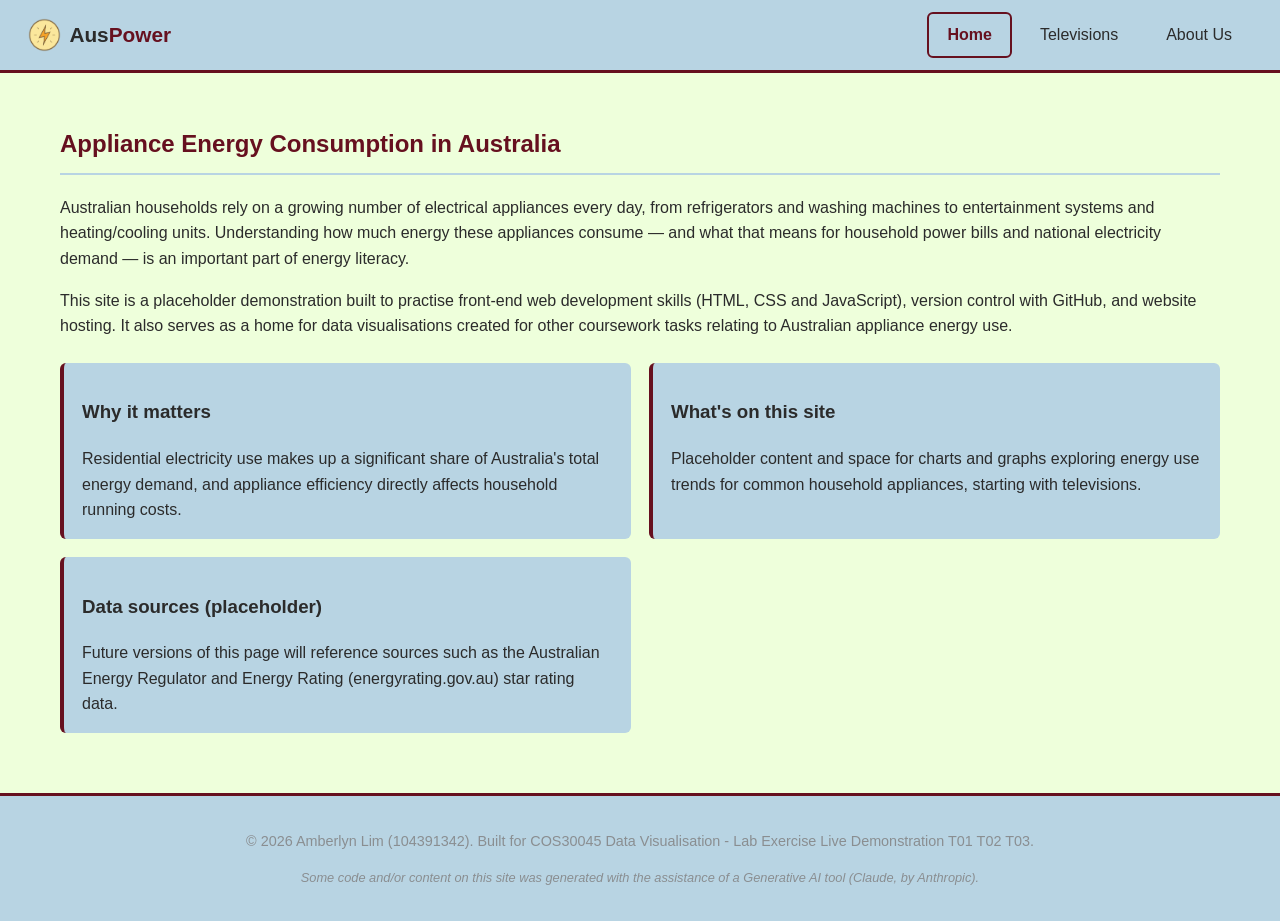
==== index.html @ 5d1ccb13 "copy t01" ====
<!DOCTYPE html>
<html lang="en-AU">
<head>
<meta charset="UTF-8">
<meta name="viewport" content="width=device-width, initial-scale=1.0">
<link rel="icon" type="image/png" href="images/PowerIcon.png">
<title>Home</title>
<link rel="stylesheet" href="style.css">
</head>
<body data-page="home">

<header class="topnav" id="site-nav"></header>

<main>
  <section class="page active">
    <h1>Appliance Energy Consumption in Australia</h1>
    <p>
      Australian households rely on a growing number of electrical appliances every day, from
      refrigerators and washing machines to entertainment systems and heating/cooling units.
      Understanding how much energy these appliances consume — and what that means for household
      power bills and national electricity demand — is an important part of energy literacy.
    </p>
    <p>
      This site is a placeholder demonstration built to practise front-end web development skills
      (HTML, CSS and JavaScript), version control with GitHub, and website hosting. It also serves
      as a home for data visualisations created for other coursework tasks relating to Australian
      appliance energy use.
    </p>

    <div class="card-grid">
      <div class="card">
        <h3>Why it matters</h3>
        <p>Residential electricity use makes up a significant share of Australia's total energy
        demand, and appliance efficiency directly affects household running costs.</p>
      </div>
      <div class="card">
        <h3>What's on this site</h3>
        <p>Placeholder content and space for charts and graphs exploring energy use trends for
        common household appliances, starting with televisions.</p>
      </div>
      <div class="card">
        <h3>Data sources (placeholder)</h3>
        <p>Future versions of this page will reference sources such as the Australian Energy
        Regulator and Energy Rating (energyrating.gov.au) star rating data.</p>
      </div>
    </div>
  </section>
</main>

<footer id="site-footer"></footer>

<script src="script.js"></script>
</body>
</html>
---- style.css ----
:root {
  --bg-main: #eeffdb;
  --bg-panel: #b8d4e3;
  --accent: #66101f;
  --accent-soft: #855a5c;
  --text-muted: #8a8e91;
  --text-dark: #2b2b2b;
}

* {
  box-sizing: border-box;
}

body {
  margin: 0;
  font-family: "Segoe UI", Arial, sans-serif;
  background-color: var(--bg-main);
  color: var(--text-dark);
  line-height: 1.6;
}

/* ---------- Top Navigation ---------- */
.topnav {
  display: flex;
  align-items: center;
  justify-content: space-between;
  background-color: var(--bg-panel);
  padding: 12px 28px;
  border-bottom: 3px solid var(--accent);
  flex-wrap: wrap;
}

.logo {
  display: flex;
  align-items: center;
  gap: 8px;
  cursor: pointer;
  color: var(--accent);
  text-decoration: none;
}

.logo-image {
  height: 34px;
  width: auto;
  display: block;
}

.logo:hover {
  opacity: 0.8;
}

.logo-text {
  font-size: 1.3rem;
  font-weight: bold;
  color: var(--text-dark);
}

.logo-accent {
  color: var(--accent);
}

.nav-links {
  display: flex;
  gap: 8px;
}

.nav-btn {
  background: none;
  border: 2px solid transparent;
  color: var(--text-dark);
  font-size: 1rem;
  padding: 8px 18px;
  cursor: pointer;
  border-radius: 6px;
  text-decoration: none;
  display: inline-block;
  transition: background-color 0.2s ease, color 0.2s ease, border-color 0.2s ease;
}

/* mouse-over feedback */
.nav-btn:hover {
  background-color: var(--accent-soft);
  color: #ffffff;
}

/* feedback for current page */
.nav-btn.active {
  border-color: var(--accent);
  color: var(--accent);
  font-weight: bold;
}

/* ---------- Main content / pages ---------- */
main {
  max-width: 1200px;
  margin: 0 auto;
  padding: 32px 20px 60px;
}

.page {
  display: none;
}

.page.active {
  display: block;
  animation: fadeIn 0.25s ease;
}

@keyframes fadeIn {
  from { opacity: 0; }
  to { opacity: 1; }
}

h1 {
  color: var(--accent);
  border-bottom: 2px solid var(--bg-panel);
  padding-bottom: 10px;
}

.card-grid {
  display: grid;
  grid-template-columns: repeat(2, 1fr);
  gap: 18px;
  margin-top: 24px;
}

@media (max-width: 600px) {
  .card-grid {
    grid-template-columns: 1fr;
  }
}

.card {
  background-color: var(--bg-panel);
  border-left: 4px solid var(--accent);
  padding: 16px 18px;
  border-radius: 6px;
  overflow: hidden;
}

.card img {
  display: block;
  width: 100%;       
  height: auto;      
  border-radius: 8px;
  margin-top: 12px;
}

.card p {
  color: var(--text-dark);
  margin-bottom: 0;
}

.card ul {
  color: var(--text-dark);
  margin: 8px 0 0;
  padding-left: 20px;
}

.card ul li {
  margin-bottom: 6px;
}

/* ---------- Footer ---------- */
footer {
  text-align: center;
  padding: 20px;
  background-color: var(--bg-panel);
  border-top: 3px solid var(--accent);
  color: var(--text-muted);
  font-size: 0.9rem;
}

.genai-note {
  font-style: italic;
  font-size: 0.8rem;
}
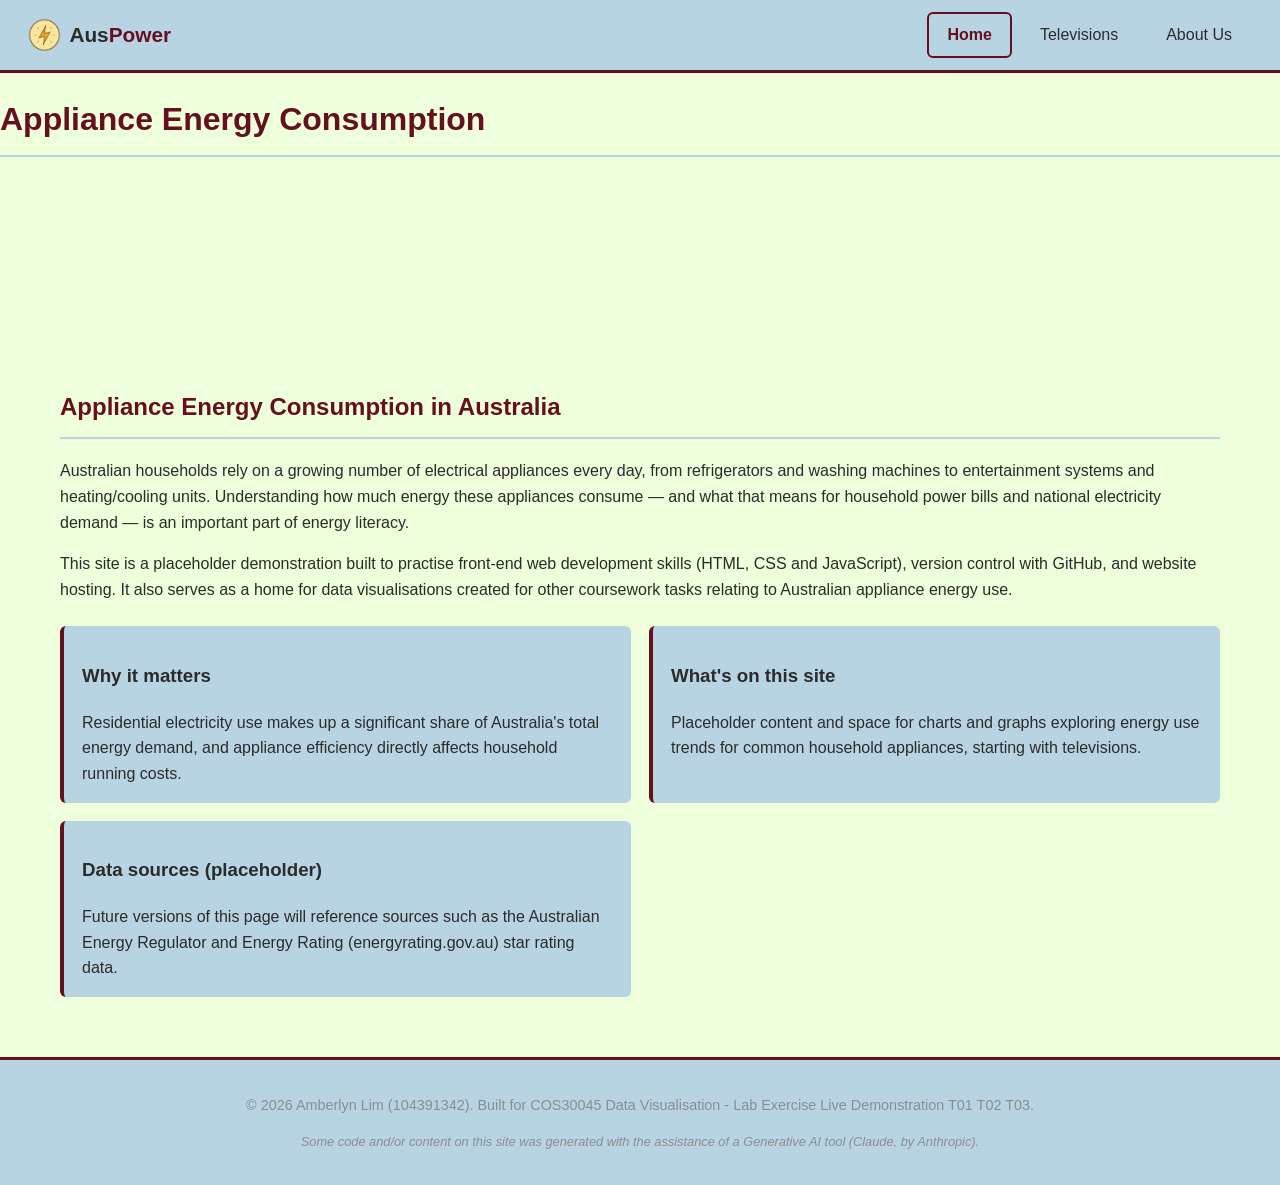
==== commit 541bd72e: "feat: reset body; add h1/div/svg; link D3 and energy-d3.js; D3 — style h1, append paragraph, add SVG" ====
--- a/index.html
+++ b/index.html
@@ -10,6 +10,11 @@
 <body data-page="home">
 
 <header class="topnav" id="site-nav"></header>
+
+<h1>Appliance Energy Consumption</h1>
+<div id="content"></div>
+<!-- Give the SVG a size so shapes can be seen -->
+<svg width="300" height="150"></svg>
 
 <main>
   <section class="page active">
@@ -50,5 +55,7 @@
 <footer id="site-footer"></footer>
 
 <script src="script.js"></script>
+<script src="https://d3js.org/d3.v7.min.js"></script>
+<script src="energy-d3.js"></script>
 </body>
 </html>
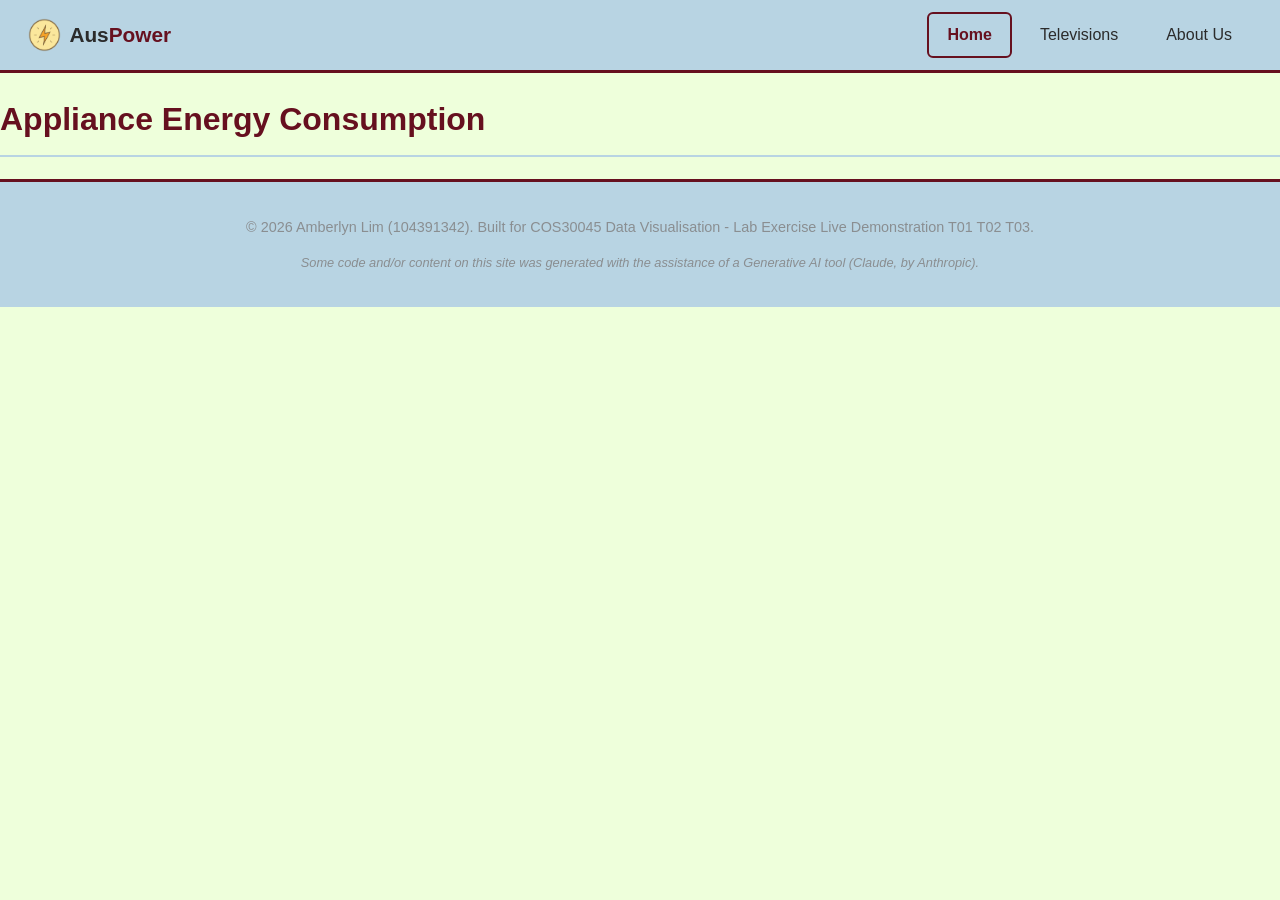
==== commit e901ec9a: "feat(t04-3): add responsive SVG container and test rect" ====
--- a/index.html
+++ b/index.html
@@ -12,50 +12,18 @@
 <header class="topnav" id="site-nav"></header>
 
 <h1>Appliance Energy Consumption</h1>
-<div id="content"></div>
-<!-- Give the SVG a size so shapes can be seen -->
-<svg width="300" height="150"></svg>
 
-<main>
-  <section class="page active">
-    <h1>Appliance Energy Consumption in Australia</h1>
-    <p>
-      Australian households rely on a growing number of electrical appliances every day, from
-      refrigerators and washing machines to entertainment systems and heating/cooling units.
-      Understanding how much energy these appliances consume — and what that means for household
-      power bills and national electricity demand — is an important part of energy literacy.
-    </p>
-    <p>
-      This site is a placeholder demonstration built to practise front-end web development skills
-      (HTML, CSS and JavaScript), version control with GitHub, and website hosting. It also serves
-      as a home for data visualisations created for other coursework tasks relating to Australian
-      appliance energy use.
-    </p>
-
-    <div class="card-grid">
-      <div class="card">
-        <h3>Why it matters</h3>
-        <p>Residential electricity use makes up a significant share of Australia's total energy
-        demand, and appliance efficiency directly affects household running costs.</p>
-      </div>
-      <div class="card">
-        <h3>What's on this site</h3>
-        <p>Placeholder content and space for charts and graphs exploring energy use trends for
-        common household appliances, starting with televisions.</p>
-      </div>
-      <div class="card">
-        <h3>Data sources (placeholder)</h3>
-        <p>Future versions of this page will reference sources such as the Australian Energy
-        Regulator and Energy Rating (energyrating.gov.au) star rating data.</p>
-      </div>
-    </div>
-  </section>
-</main>
+<!-- NEW: Container for T04-3 chart -->
+<div class="responsive-svg-container"></div>
 
 <footer id="site-footer"></footer>
 
 <script src="script.js"></script>
+<!-- D3 library -->
 <script src="https://d3js.org/d3.v7.min.js"></script>
-<script src="energy-d3.js"></script>
+<!-- NEW: JS for T04-3 only -->
+<script src="t04-3-bars.js"></script>
+<!-- Old T04-2 demo (temporarily disabled) -->
+<!-- <script src="energy-d3.js"></script> -->
 </body>
 </html>
--- a/style.css
+++ b/style.css
@@ -174,4 +174,16 @@
 .genai-note {
   font-style: italic;
   font-size: 0.8rem;
+}
+
+.responsive-svg-container {
+  margin: 0 auto;
+  width: 100%;
+  max-width: 1200px;
+}
+
+.responsive-svg-container svg {
+  display: block;
+  width: 100%;
+  height: auto;
 }
